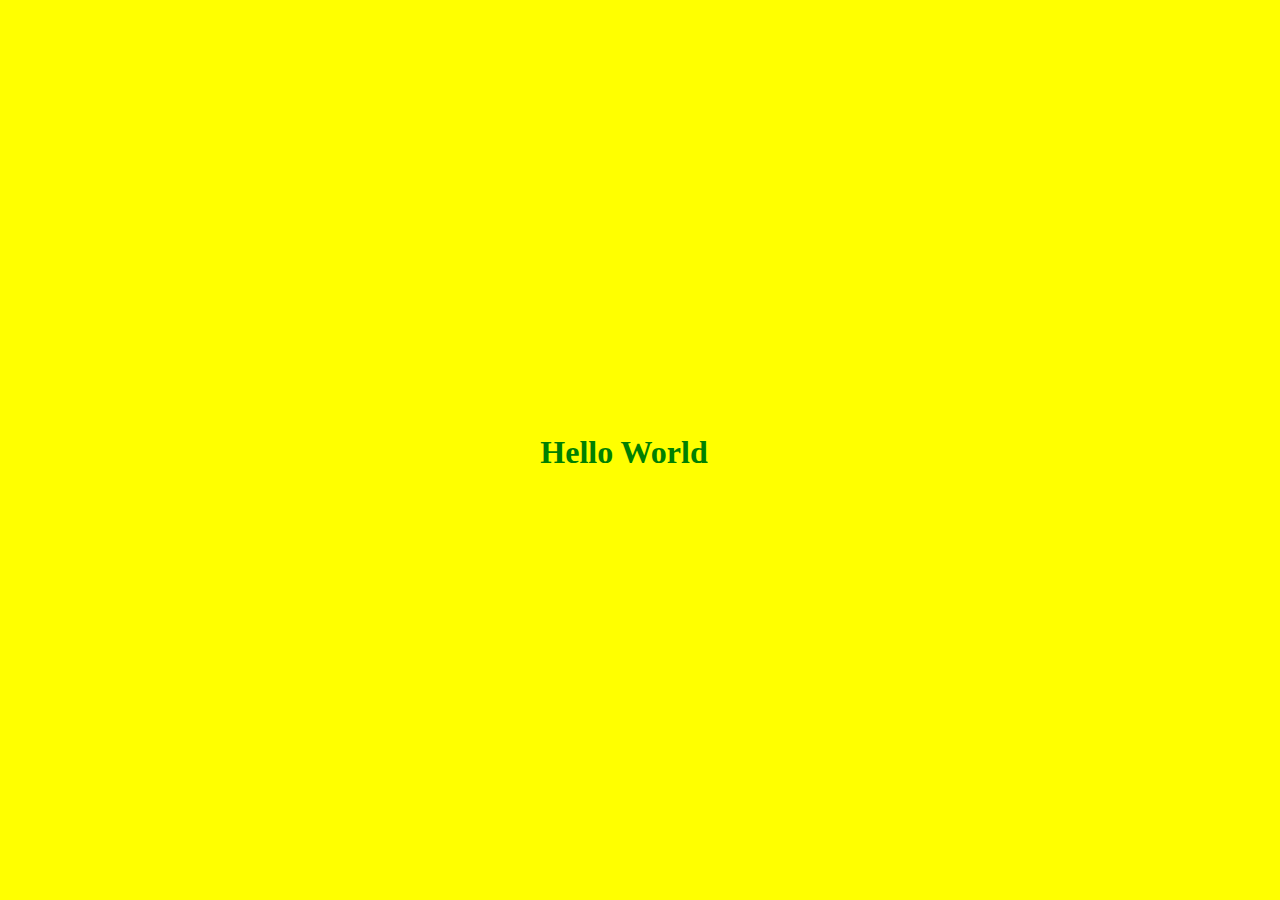
==== index.html @ d9170d3d "Create index.html" ====
<doctype html>
<html>
<head>
<meta charset="UTF-8">
<title>Hello World</title>
<style>
body {background-color: yellow;} 

h1{
  position:absolute;
  width:100%;
  height:1em;
  left:0px;
  top:50%;
  margin:-0.5em;
  text-align:center;
  color:green;
}
</style>
<body>
<h1>Hello World</h1>
</head>
</body>
</html>
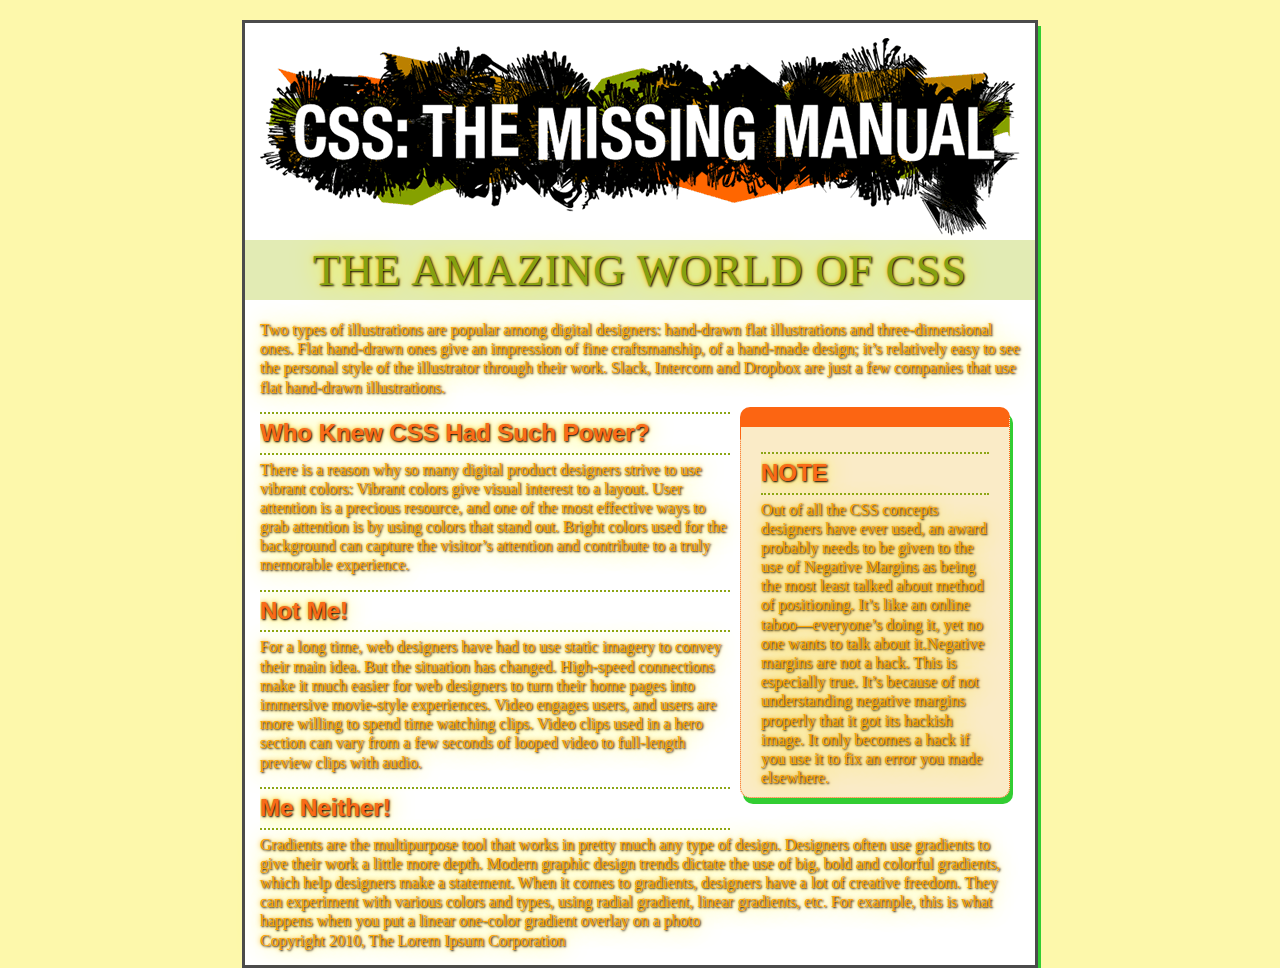
==== commit da2c53fc: "mod7" ====
--- a/index.html
+++ b/index.html
@@ -1,24 +1,31 @@
-<doctype html>
-<html>
-<head>
-<meta charset="UTF-8">
-<title>Hello World</title>
-<style>
-body {background-color: yellow;} 
-
-h1{
-  position:absolute;
-  width:100%;
-  height:1em;
-  left:0px;
-  top:50%;
-  margin:-0.5em;
-  text-align:center;
-  color:green;
-}
-</style>
-<body>
-<h1>Hello World</h1>
-</head>
-</body>
-</html>
+<!doctype html>
+<html>
+<head>
+<meta charset="UTF-8">
+<title>Margins, Padding, Borders, and Backgrounds</title>
+<link href="main.css" type="text/css" rel="stylesheet" >
+</head>
+
+<body id="article">
+  <div id="banner"><img src="images/banner.png" width="760" height="198" alt="CSS: The Missing Manual">
+  </div>
+<!-- you CAN move the sidebar here, if you need to -->
+  <h1>The Amazing World of CSS</h1>
+  <p>Two types of illustrations are popular among digital designers: hand-drawn flat illustrations and three-dimensional ones. Flat hand-drawn ones give an impression of fine craftsmanship, of a hand-made design; it’s relatively easy to see the personal style of the illustrator through their work. Slack, Intercom and Dropbox are just a few companies that use flat hand-drawn illustrations.</p> 
+  
+<!-- you CAN leave the sidebar here, if you want.  The decision is yours, your CSS will vary depending on how you decide to handle the situation -->  
+  <div class="sidebar">
+  	<h2>NOTE</h2>
+	<p class="note">Out of all the CSS concepts designers have ever used, an award probably needs to be given to the use of Negative Margins as being the most least talked about method of positioning. It’s like an online taboo—everyone’s doing it, yet no one wants to talk about it.Negative margins are not a hack. This is especially true. It’s because of not understanding negative margins properly that it got its hackish image. It only becomes a hack if you use it to fix an error you made elsewhere.</p>
+</div>
+  
+  <h2>Who Knew CSS Had Such Power?</h2>
+  <p>There is a reason why so many digital product designers strive to use vibrant colors: Vibrant colors give visual interest to a layout. User attention is a precious resource, and one of the most effective ways to grab attention is by using colors that stand out. Bright colors used for the background can capture the visitor’s attention and contribute to a truly memorable experience.</p>
+<h2>Not Me!</h2>
+<p>For a long time, web designers have had to use static imagery to convey their main idea. But the situation has changed. High-speed connections make it much easier for web designers to turn their home pages into immersive movie-style experiences. Video engages users, and users are more willing to spend time watching clips. Video clips used in a hero section can vary from a few seconds of looped video to full-length preview clips with audio.</p>
+  <h2>Me Neither!</h2>
+  <p>Gradients are the multipurpose tool that works in pretty much any type of design. Designers often use gradients to give their work a little more depth. Modern graphic design trends dictate the use of big, bold and colorful gradients, which help designers make a statement. When it comes to gradients, designers have a lot of creative freedom. They can experiment with various colors and types, using radial gradient, linear gradients, etc. For example, this is what happens when you put a linear one-color gradient overlay on a photo</p>
+  <p>Copyright 2010, The Lorem Ipsum Corporation</p>
+
+</body>
+</html>
--- a/main.css
+++ b/main.css
@@ -0,0 +1,82 @@
+/* reset browser styles */
+html, body, div, span, object, iframe, h1, h2, h3, h4, h5, h6, p, blockquote, pre, a, abbr, acronym, address, big, cite, code, del, dfn, em, img, ins, kbd, q, s, samp,small, strike, strong, sub, sup, tt, var, b, u, i, center, dl, dt, dd, ol, ul, li, fieldset, form, label, legend,
+table, caption, tbody, tfoot, thead, tr, th, td, article, aside, canvas, details, embed, 
+figure, figcaption, footer, header, hgroup, menu, nav, output, ruby, section, summary,
+time, mark, audio, video {
+  margin: 0;
+  padding: 0;
+  border: 0;
+  font-size: 100%;
+  vertical-align: baseline;
+}
+article, aside, details, figcaption, figure, footer, header, hgroup, menu, nav, section {
+  display: block;
+}
+body {
+  line-height: 1.2;
+}
+ol { 
+  padding-left: 1.4em;
+  list-style: decimal;
+}
+ul {
+  padding-left: 1.4em;
+  list-style: square;
+}
+table {
+  border-collapse: collapse;
+  border-spacing: 0;
+} 
+/* end reset browser styles */
+html {
+  background-color: rgb(253,248,171);
+}
+body {
+  background-color: rgb(255,255,255);
+  border: 3px solid rgb(75,75,75);
+  color: orange;
+  text-shadow: 1px 1px 2px black, 0 0 25px yellow, 0 0 5px orange;
+  box-shadow: 3px 6px rgb(50,205,50);
+  max-width: 760px;
+  margin-top: 20px;
+  margin-left: auto;
+  margin-right: auto;
+  padding: 15px;
+}
+h1 {
+  font-size: 2.75em;
+  font-family: Georgia, "Times New Roman", Times, serif;
+  font-weight: normal;
+  text-align: center;
+  letter-spacing: 1px;
+  color: rgb(133,161,16);
+  text-transform: uppercase;
+  background-color: rgb(226,235,180);
+  padding: 5px 15px 2px 15px;
+  margin: 0 -15px 20px -15px;
+}
+h2 {
+  font-size: 1.5em;
+  font-family: "Arial Narrow", Arial, Helvetica, sans-serif;
+  color: rgb(249,107,24);
+  border-top: 2px dotted rgb(141,165,22);
+  border-bottom: 2px dotted rgb(141,165,22);
+  padding-top: 5px;
+  padding-bottom: 5px;
+  margin: 15px 0 5px 0;
+  overflow: hidden;
+}
+.sidebar {
+  width: 30%;
+  float: right;
+  margin: 10px;
+  background-color: rgb(250,235,199);
+  padding: 10px 20px;
+  border: 1px dotted rgb(252,101,18);
+  border-top: 20px solid rgb(252,101,18);
+  border-radius: 10px;
+  color: orange;
+  text-shadow: 1px 1px 2px black, 0 0 25px yellow, 0 0 5px orange;
+  box-shadow: 3px 6px rgb(50,205,50);
+  overflow: scroll; /* Show scrollbars */
+}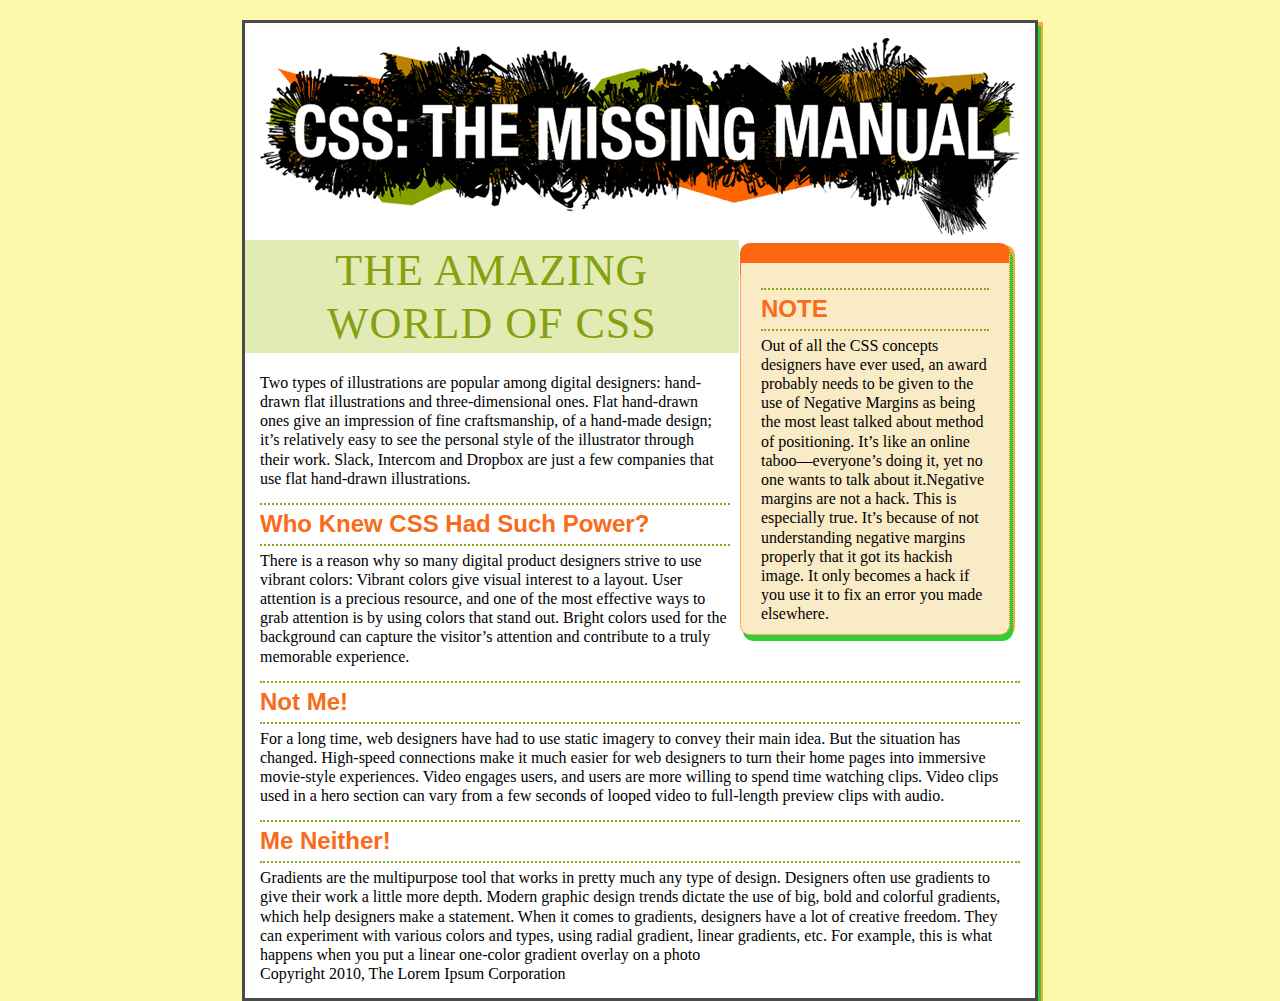
==== commit fd1172e8: "mod7" ====
--- a/index.html
+++ b/index.html
@@ -11,7 +11,7 @@
   </div>
 <!-- you CAN move the sidebar here, if you need to -->
   <h1>The Amazing World of CSS</h1>
-  <p>Two types of illustrations are popular among digital designers: hand-drawn flat illustrations and three-dimensional ones. Flat hand-drawn ones give an impression of fine craftsmanship, of a hand-made design; it’s relatively easy to see the personal style of the illustrator through their work. Slack, Intercom and Dropbox are just a few companies that use flat hand-drawn illustrations.</p> 
+  <p class="fixP">Two types of illustrations are popular among digital designers: hand-drawn flat illustrations and three-dimensional ones. Flat hand-drawn ones give an impression of fine craftsmanship, of a hand-made design; it’s relatively easy to see the personal style of the illustrator through their work. Slack, Intercom and Dropbox are just a few companies that use flat hand-drawn illustrations.</p> 
   
 <!-- you CAN leave the sidebar here, if you want.  The decision is yours, your CSS will vary depending on how you decide to handle the situation -->  
   <div class="sidebar">
--- a/main.css
+++ b/main.css
@@ -34,9 +34,7 @@
 body {
   background-color: rgb(255,255,255);
   border: 3px solid rgb(75,75,75);
-  color: orange;
-  text-shadow: 1px 1px 2px black, 0 0 25px yellow, 0 0 5px orange;
-  box-shadow: 3px 6px rgb(50,205,50);
+  box-shadow: 3px 6px rgb(50,205,50), 5px 2px rgb(245, 171, 53, 1);
   max-width: 760px;
   margin-top: 20px;
   margin-left: auto;
@@ -54,6 +52,7 @@
   background-color: rgb(226,235,180);
   padding: 5px 15px 2px 15px;
   margin: 0 -15px 20px -15px;
+  width: 61%;
 }
 h2 {
   font-size: 1.5em;
@@ -75,8 +74,11 @@
   border: 1px dotted rgb(252,101,18);
   border-top: 20px solid rgb(252,101,18);
   border-radius: 10px;
-  color: orange;
-  text-shadow: 1px 1px 2px black, 0 0 25px yellow, 0 0 5px orange;
-  box-shadow: 3px 6px rgb(50,205,50);
+  box-shadow: 3px 6px rgb(50,205,50), 5px 2px rgb(245, 171, 53, 1);
   overflow: scroll; /* Show scrollbars */
+  margin: -245px 10px 10px 10px;
+}
+.fixP {
+  /* fix the first paragraph tag being naughty */
+  width: 61%;
 }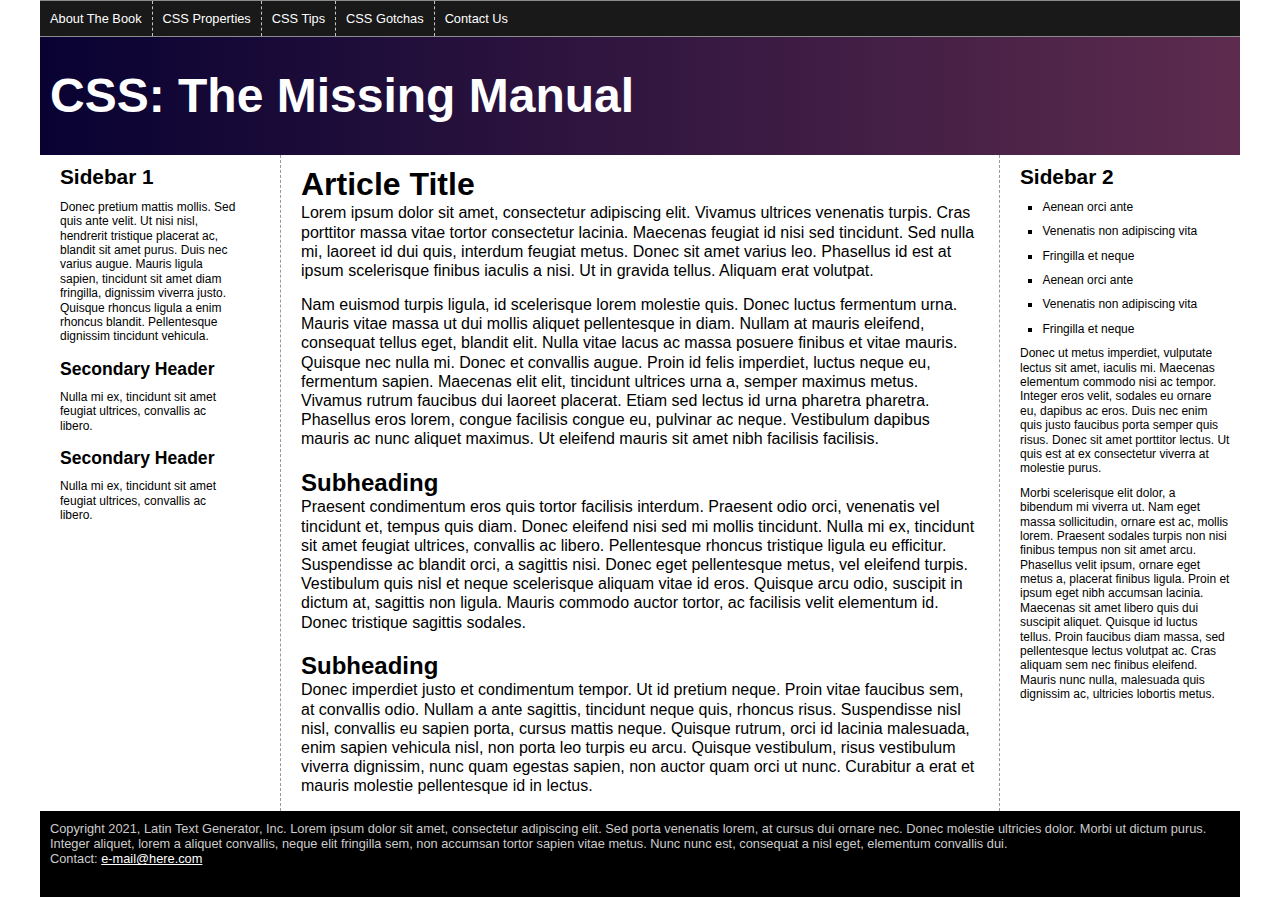
==== commit e2e72ffc: "ch15" ====
--- a/index.html
+++ b/index.html
@@ -1,31 +1,68 @@
-<!doctype html>
-<html>
-<head>
-<meta charset="UTF-8">
-<title>Margins, Padding, Borders, and Backgrounds</title>
-<link href="main.css" type="text/css" rel="stylesheet" >
-</head>
-
-<body id="article">
-  <div id="banner"><img src="images/banner.png" width="760" height="198" alt="CSS: The Missing Manual">
-  </div>
-<!-- you CAN move the sidebar here, if you need to -->
-  <h1>The Amazing World of CSS</h1>
-  <p class="fixP">Two types of illustrations are popular among digital designers: hand-drawn flat illustrations and three-dimensional ones. Flat hand-drawn ones give an impression of fine craftsmanship, of a hand-made design; it’s relatively easy to see the personal style of the illustrator through their work. Slack, Intercom and Dropbox are just a few companies that use flat hand-drawn illustrations.</p> 
-  
-<!-- you CAN leave the sidebar here, if you want.  The decision is yours, your CSS will vary depending on how you decide to handle the situation -->  
-  <div class="sidebar">
-  	<h2>NOTE</h2>
-	<p class="note">Out of all the CSS concepts designers have ever used, an award probably needs to be given to the use of Negative Margins as being the most least talked about method of positioning. It’s like an online taboo—everyone’s doing it, yet no one wants to talk about it.Negative margins are not a hack. This is especially true. It’s because of not understanding negative margins properly that it got its hackish image. It only becomes a hack if you use it to fix an error you made elsewhere.</p>
-</div>
-  
-  <h2>Who Knew CSS Had Such Power?</h2>
-  <p>There is a reason why so many digital product designers strive to use vibrant colors: Vibrant colors give visual interest to a layout. User attention is a precious resource, and one of the most effective ways to grab attention is by using colors that stand out. Bright colors used for the background can capture the visitor’s attention and contribute to a truly memorable experience.</p>
-<h2>Not Me!</h2>
-<p>For a long time, web designers have had to use static imagery to convey their main idea. But the situation has changed. High-speed connections make it much easier for web designers to turn their home pages into immersive movie-style experiences. Video engages users, and users are more willing to spend time watching clips. Video clips used in a hero section can vary from a few seconds of looped video to full-length preview clips with audio.</p>
-  <h2>Me Neither!</h2>
-  <p>Gradients are the multipurpose tool that works in pretty much any type of design. Designers often use gradients to give their work a little more depth. Modern graphic design trends dictate the use of big, bold and colorful gradients, which help designers make a statement. When it comes to gradients, designers have a lot of creative freedom. They can experiment with various colors and types, using radial gradient, linear gradients, etc. For example, this is what happens when you put a linear one-color gradient overlay on a photo</p>
-  <p>Copyright 2010, The Lorem Ipsum Corporation</p>
-
-</body>
-</html>
+<!doctype html>
+<html>
+<head>
+<meta charset="UTF-8">
+<title>CSS: The Missing Manual</title>
+<link href="styles.css" rel="stylesheet">
+</head>
+
+<body>
+  <div class="pageWrapper">
+<header>
+<nav class="clear">
+<ul>
+<li><a href="#">About The Book</a></li>
+<li><a href="#">CSS Properties</a></li>
+<li><a href="#">CSS Tips</a></li>
+<li><a href="#">CSS Gotchas</a></li>
+<li><a href="#">Contact Us</a></li>
+</ul>
+</nav>
+<h1>CSS: The Missing Manual</h1>
+</header>
+<div class="contentWrapper">
+<!-- first sidebar goes here -->
+<aside class="sidebar1">
+  <div class="innerColumn">
+<h2>Sidebar 1</h2>
+  <p>Donec pretium mattis mollis. Sed quis ante velit. Ut nisi nisl, hendrerit tristique placerat ac, blandit sit amet purus. Duis nec varius augue. Mauris ligula sapien, tincidunt sit amet diam fringilla, dignissim viverra justo. Quisque rhoncus ligula a enim rhoncus blandit. Pellentesque dignissim tincidunt vehicula. </p>
+  <h3>Secondary Header</h3>
+  <p>Nulla mi ex, tincidunt sit amet feugiat ultrices, convallis ac libero.</p>
+  <h3>Secondary Header</h3>
+  <p>Nulla mi ex, tincidunt sit amet feugiat ultrices, convallis ac libero.</p>
+</div>
+</aside>
+<!-- main content goes here -->
+<article class="main">
+<h2>Article Title</h2>
+  <p>Lorem ipsum dolor sit amet, consectetur adipiscing elit. Vivamus ultrices venenatis turpis. Cras porttitor massa vitae tortor consectetur lacinia. Maecenas feugiat id nisi sed tincidunt. Sed nulla mi, laoreet id dui quis, interdum feugiat metus. Donec sit amet varius leo. Phasellus id est at ipsum scelerisque finibus iaculis a nisi. Ut in gravida tellus. Aliquam erat volutpat. </p>
+  <p>Nam euismod turpis ligula, id scelerisque lorem molestie quis. Donec luctus fermentum urna. Mauris vitae massa ut dui mollis aliquet pellentesque in diam. Nullam at mauris eleifend, consequat tellus eget, blandit elit. Nulla vitae lacus ac massa posuere finibus et vitae mauris. Quisque nec nulla mi. Donec et convallis augue. Proin id felis imperdiet, luctus neque eu, fermentum sapien. Maecenas elit elit, tincidunt ultrices urna a, semper maximus metus. Vivamus rutrum faucibus dui laoreet placerat. Etiam sed lectus id urna pharetra pharetra. Phasellus eros lorem, congue facilisis congue eu, pulvinar ac neque. Vestibulum dapibus mauris ac nunc aliquet maximus. Ut eleifend mauris sit amet nibh facilisis facilisis. </p>
+  <h3>Subheading</h3>
+  <p>Praesent condimentum eros quis tortor facilisis interdum. Praesent odio orci, venenatis vel tincidunt et, tempus quis diam. Donec eleifend nisi sed mi mollis tincidunt. Nulla mi ex, tincidunt sit amet feugiat ultrices, convallis ac libero. Pellentesque rhoncus tristique ligula eu efficitur. Suspendisse ac blandit orci, a sagittis nisi. Donec eget pellentesque metus, vel eleifend turpis. Vestibulum quis nisl et neque scelerisque aliquam vitae id eros. Quisque arcu odio, suscipit in dictum at, sagittis non ligula. Mauris commodo auctor tortor, ac facilisis velit elementum id. Donec tristique sagittis sodales. </p>
+  <h3>Subheading</h3>
+  <p>Donec imperdiet justo et condimentum tempor. Ut id pretium neque. Proin vitae faucibus sem, at convallis odio. Nullam a ante sagittis, tincidunt neque quis, rhoncus risus. Suspendisse nisl nisl, convallis eu sapien porta, cursus mattis neque. Quisque rutrum, orci id lacinia malesuada, enim sapien vehicula nisl, non porta leo turpis eu arcu. Quisque vestibulum, risus vestibulum viverra dignissim, nunc quam egestas sapien, non auctor quam orci ut nunc. Curabitur a erat et mauris molestie pellentesque id in lectus. </p>
+</article>
+
+<!-- second sidebar goes here -->
+<aside class="sidebar2">
+<h2>Sidebar 2 </h2>
+  <ul>
+    <li>Aenean orci ante</li>
+    <li>Venenatis non adipiscing vita</li>
+    <li> Fringilla et neque</li>
+    <li>Aenean orci ante</li>
+    <li>Venenatis non adipiscing vita</li>
+    <li> Fringilla et neque</li>
+  </ul>
+  <p>Donec ut metus imperdiet, vulputate lectus sit amet, iaculis mi. Maecenas elementum commodo nisi ac tempor. Integer eros velit, sodales eu ornare eu, dapibus ac eros. Duis nec enim quis justo faucibus porta semper quis risus. Donec sit amet porttitor lectus. Ut quis est at ex consectetur viverra at molestie purus. </p>
+  <p>Morbi scelerisque elit dolor, a bibendum mi viverra ut. Nam eget massa sollicitudin, ornare est ac, mollis lorem. Praesent sodales turpis non nisi finibus tempus non sit amet arcu. Phasellus velit ipsum, ornare eget metus a, placerat finibus ligula. Proin et ipsum eget nibh accumsan lacinia. Maecenas sit amet libero quis dui suscipit aliquet. Quisque id luctus tellus. Proin faucibus diam massa, sed pellentesque lectus volutpat ac. Cras aliquam sem nec finibus eleifend. Mauris nunc nulla, malesuada quis dignissim ac, ultricies lobortis metus.</p>
+</aside>
+</div>
+<footer>
+<p>Copyright 2021, Latin Text Generator, Inc.
+Lorem ipsum dolor sit amet, consectetur adipiscing elit. Sed porta venenatis lorem, at cursus dui ornare nec. Donec molestie ultricies dolor. Morbi ut dictum purus. Integer aliquet, lorem a aliquet convallis, neque elit fringilla sem, non accumsan tortor sapien vitae metus. Nunc nunc est, consequat a nisl eget, elementum convallis dui.</p>
+<p>Contact: <a href="mailto:nobody@nowhere.com">e-mail@here.com</a></p>
+</footer>
+</div>
+</body>
+</html>
--- a/styles.css
+++ b/styles.css
@@ -0,0 +1,164 @@
+/* reset browser styles */
+* {
+	box-sizing: border-box;
+}
+html, body, div, span, object, iframe, h1, h2, h3, h4, h5, h6, p, blockquote, pre, a, abbr, acronym, address, big, cite, code, del, dfn, em, img, ins, kbd, q, s, samp,small, strike, strong, sub, sup, tt, var, b, u, i, center, dl, dt, dd, ol, ul, li, fieldset, form, label, legend,
+table, caption, tbody, tfoot, thead, tr, th, td, article, aside, canvas, details, embed, 
+figure, figcaption, footer, header, hgroup, menu, nav, output, ruby, section, summary,
+time, mark, audio, video {
+	margin: 0;
+	padding: 0;
+	border: 0;
+	font-size: 100%;
+	vertical-align: baseline;
+}
+article, aside, details, figcaption, figure, footer, header, hgroup, menu, nav, section {
+	display: block;
+}
+body {
+	line-height: 1.2;
+}
+ol { 
+	padding-left: 1.4em;
+	list-style: decimal;
+}
+ul {
+	padding-left: 1.4em;
+	list-style: square;
+}
+table {
+	border-collapse: collapse;
+	border-spacing: 0;
+} 
+/* end reset browser styles */
+
+.clear:after {
+  content: " ";
+  display: table;
+  clear: both;
+}
+
+.clear {
+	zoom: 1;	
+}
+
+body {
+	font-family: 'Helvetica Neue', Helvetica, Arial, sans-serif;	
+}
+
+
+header {
+	background-color:rgb(93,43,78); 
+	background-image: -webkit-linear-gradient(right, rgb(93,43,78), rgb(8,2,50));
+	padding-bottom: 30px;
+}
+
+header h1 {
+	font-size: 3em;	
+	color: white;
+	font-weight: bold;
+	padding-top: 30px;
+	clear: both;
+	padding-left: 10px;
+}
+
+nav {
+	background-color: rgb(25,25,25);
+	border: 1px solid rgba(255,255,255,.5);	
+	border-left: none;
+	border-right: none;
+}
+nav ul {
+	padding: 0;
+	margin: 0;	
+}
+nav li {
+	float: left;
+	padding: 0;
+	margin: 0;
+	list-style: none;	
+}
+nav a {
+	float: left;
+	font-size: .8em;	
+	color: white;
+	font-weight: normal;
+	text-decoration: none;
+	padding: 10px;
+	border-right: 1px dashed rgba(255,255,255,.75);
+	-webkit-transition: all .5s;
+	-moz-transition: all .5s;
+	-o-transition: all .5s;
+	transition: all .5s;
+}
+nav li:last-of-type a {
+	border-right: none;	
+}
+nav a:hover {
+	background-color: rgb(93,43,78);
+}
+aside h2 {
+	font-size: 1.3em;
+	margin-top: 10px;	
+}
+aside h3 {
+	font-size: 1.1em;
+	margin-top: 15px;
+}
+aside p, aside li {
+	font-size: .75em;
+	margin-top: 10px;	
+}
+.main h2 {
+	font-size: 2em;
+	margin-top: 10px;	
+}
+.main h3 {
+	font-size: 1.5em;
+	margin-top: 20px;	
+}
+.main p {
+	margin-bottom: 15px;	
+}
+footer {
+	margin-top: 15px;
+	font-size: .8em;	
+	padding: 10px 10px 30px 10px;
+	background-color: black;
+	color: rgb(204,204,204);
+}
+footer a {
+	color: white;	
+}
+.sidebar1 {
+	float: left;
+	width: 20%;
+	padding: 0 20px 0 10px;
+}
+.main {
+	float: left;
+	width: 60%;
+	padding: 0 20px;
+	border-left: dashed 1px rgb(153,153,153);
+	border-right: dashed 1px rgb(153,153,153);
+
+}
+.sidebar2 {
+	float: right;
+	width: 20%;
+	padding: 0 10px 0 20px;
+}
+footer {
+	clear: both;
+}
+.innerColumn {
+	padding: 0 20px 0 10px;
+}
+.pageWrapper {
+	max-width: 1200px;
+	margin: 0 auto;
+}
+nav ul, header h1, footer p, .contentWrapper {
+	max-width: 1200px;
+	margin: 0 auto;
+}